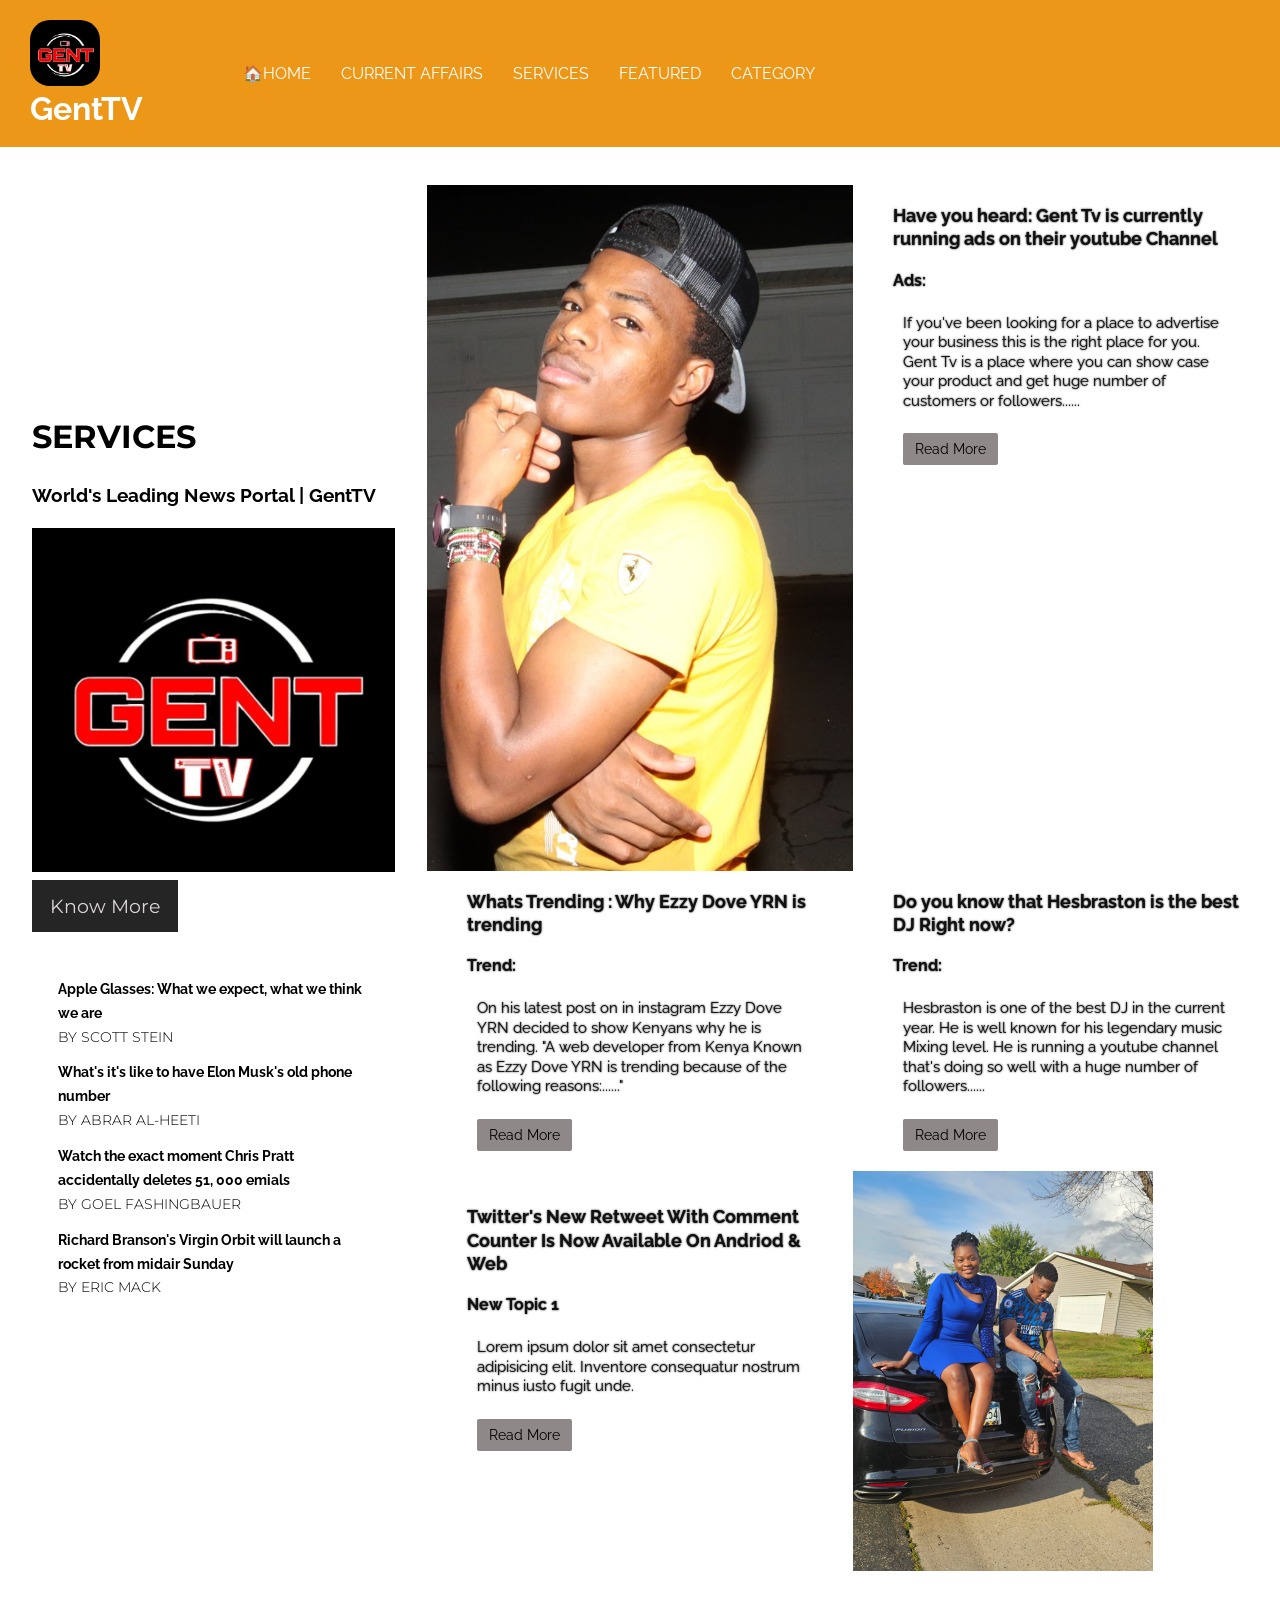
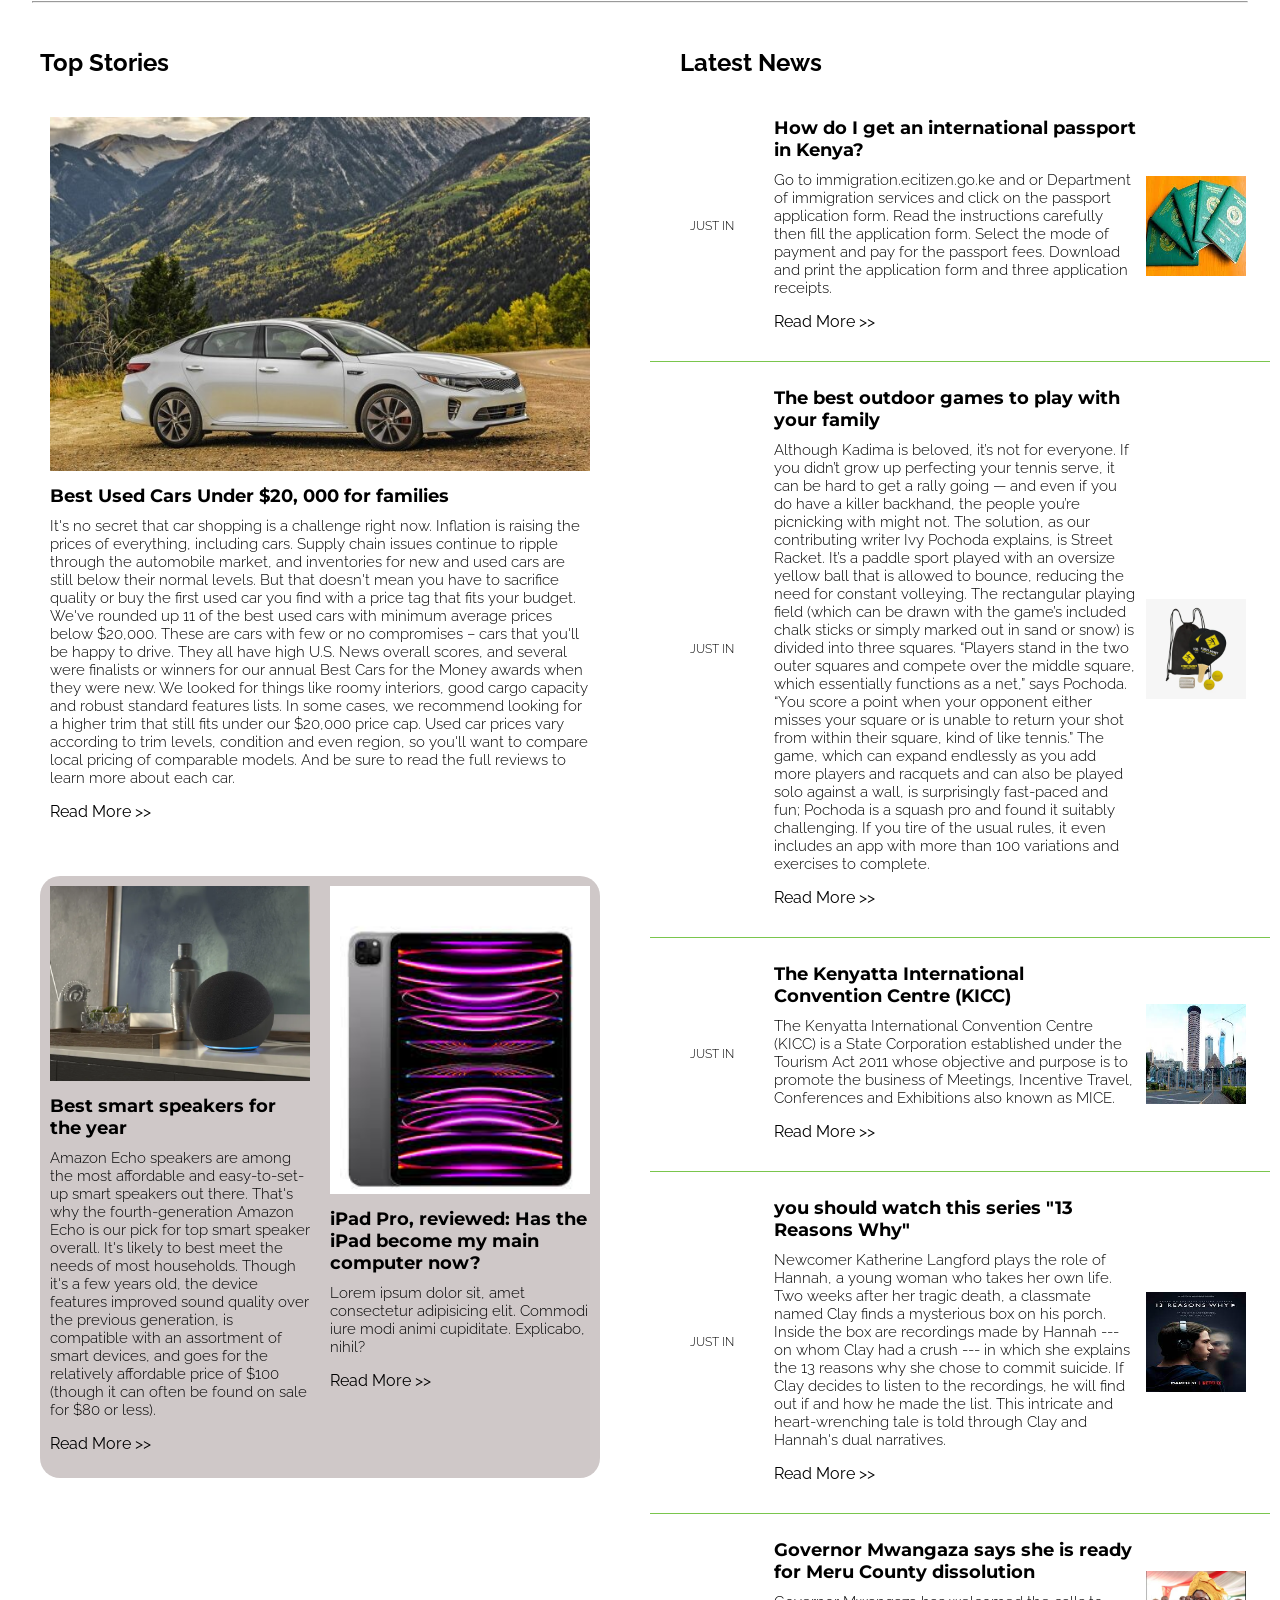
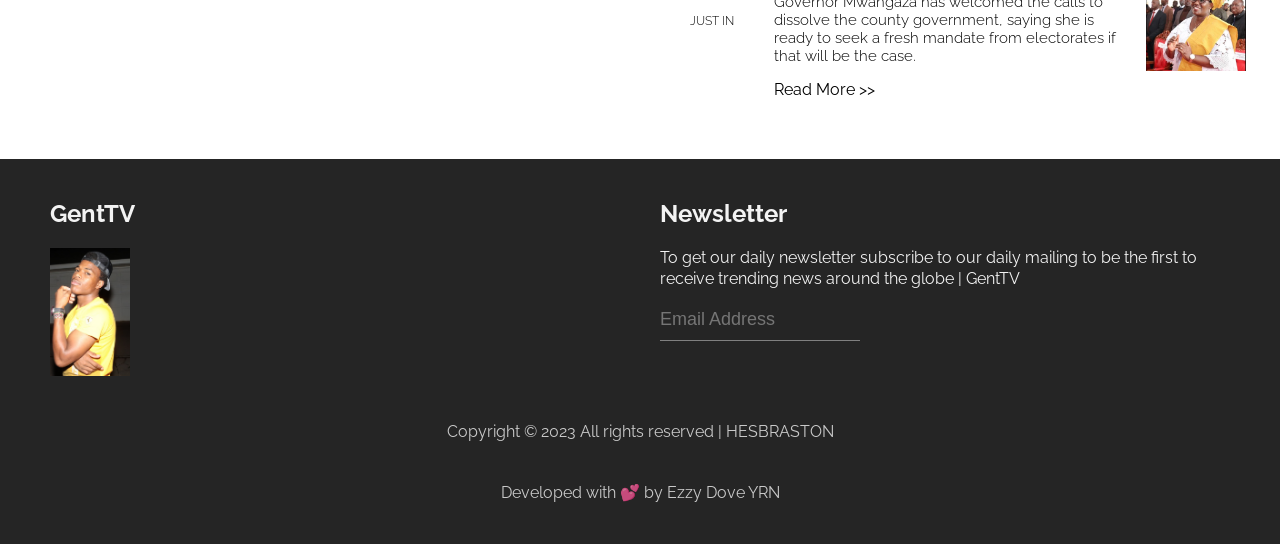
==== archive.html @ 9636a035 "Add files via upload" ====
<!DOCTYPE html>
 <html class="no-js">
    <head>
        <title>GentTV</title>
        <link rel="icon" type="image/x-icon" href="logo.jpg">
        <meta property="og:image" content="https://logo.jpg" />
        <meta charset="utf-8">
        <meta http-equiv="X-UA-Compatible" content="IE=edge">
        <title></title>
        <meta name="description" content="">
        <meta name="viewport" content="width=device-width, initial-scale=1">
        <link rel="stylesheet" href="main.css">
        <!-- google fonts -->
        <link href="https://fonts.googleapis.com/css2?family=Montserrat:wght@400;500;600;700&family=Raleway:wght@300;400;500;700;900&display=swap" rel="stylesheet">
        <!-- fontawesome -->
        <script src="https://kit.fontawesome.com/dbed6b6114.js" crossorigin="anonymous"></script>
    </head>
    <body>

        <!-- header -->
        <header>
            <div class = "navigation-container">
                <div class = "top-head">
                    <div class = "web-name">
                        <img style="width: 70px; border-radius: 20px;" src="logo.jpg" alt="logo.jpg">
                        <h1>GentTV</h1>
                    </div>

                    <div class = "ham-btn">
                        <span>
                            <i class = "fas fa-bars"></i>
                        </span>
                    </div>

                    <div class = "times-btn">
                        <span>
                            <i class = "fas fa-times"></i>
                        </span>
                    </div>
                </div>

                <!-- nav bar -->

                <div class = "nav-bar" id = "nav-bar">
                    <nav>
                        <ul>
                            <li><a href = "index.html">&#127968;home</a></li>
                            <li><a href = "current.html">current affairs</a></li>
                            <li><a href = "archive.html">Services</a></li>
                            <li><a href = "featured.html">featured</a></li>
                            <li><a href = "category.html">category</a></li>
                        </ul>
                    </nav>
                </div>

                <!--social icons -->
                <div class = "social-icons">
                    <ul>
                        <li>
                            <a href= "https://www.facebook.com/iamdukeranking?mibextid=LQQJ4d"><i class = "fab fa-facebook"></i></a>
                        </li>
                        <li>
                            <a href= "#"><i class = "fab fa-twitter"></i></a>
                        </li>
                        <li>
                            <a href= "#"><i class = "fab fa-instagram"></i></a>
                        </li>
                        <li>
                            <a href= "https://youtube.com/@HESBRASTONTV?si=8Ja44ivDtAuWL9R5"><i class = "fab fa-youtube"></i></a>
                        </li>
                    </ul>
                </div>
            </div>
        </header>

        <section class = "banner">
            <div class = "banner-main-content">
                <h2>SERVICES</h2>
                <h3>World's Leading News Portal | GentTV</h3>
                <img src="logo.jpg" alt="">

                <button>
                    <a href = "#">Know More</a>
                </button>

                <div class = "current-news-head">
                    <h3>Apple Glasses: What we expect, what we think we are <span>by scott stein</span></h3>

                    <h3>What's it's like to have Elon Musk's old phone number <span>by abrar al-heeti</span></h3>

                    <h3>Watch the exact moment Chris Pratt accidentally deletes 51, 000 emials <span>by goel fashingbauer</span></h3>

                    <h3>Richard Branson's Virgin Orbit will launch a rocket from midair Sunday <span>by eric mack</span></h3>
                </div>
            </div>

            <div class = "banner-sub-content">
                <img src="Dj Hesb.jpg" alt="Hesbraston">
                <div class = "hot-topic">
                    <img src = "" alt = "">

                    <div class = "hot-topic-content">
                        <h2>Have you heard: Gent Tv is currently running ads on their youtube Channel</h2>

                        <h3>Ads:</h3>
                        <p>If you've been looking for a place to advertise your business this is the right place for you. Gent Tv is a place where you can show case your product and get huge number of customers or followers......</p>
                        <a href = "#">Read More</a>
                    </div>
                </div>

                <div class = "hot-topic">
                    <img src = "images/banner-news-2.jpg" alt = "">

                    <div class = "hot-topic-content">
                        <h2>Whats Trending : Why Ezzy Dove YRN is trending</h2>

                        <h3>Trend:</h3>
                        <p>On his latest post on in instagram Ezzy Dove YRN decided to show Kenyans why he is trending. "A web developer from Kenya Known as Ezzy Dove YRN is trending because of the following reasons:......"</p>
                        <a href = "#">Read More</a>
                    </div>
                </div>

                <div class = "hot-topic">
                    <img src = "images/banner-news-3.jpg" alt = "">

                    <div class = "hot-topic-content">
                        <h2>Do you know that Hesbraston is the best DJ Right now?</h2>
                        <h3>Trend:</h3>
                        <p>
                            Hesbraston is one of the best DJ in the current year. He is well known for his legendary music Mixing level. He is running a youtube channel that's doing so well with a huge number of followers......</p>
                        <a href = "#">Read More</a>
                    </div>
                </div>

                <div class = "hot-topic">
                    <img src = "images/banner-news-4.jpg" alt = "">

                    <div class = "hot-topic-content">
                        <h2>Twitter's New Retweet With Comment Counter Is Now Available On Andriod & Web</h2>

                        <h3>New Topic 1</h3>
                        <p>Lorem ipsum dolor sit amet consectetur adipisicing elit. Inventore consequatur nostrum minus iusto fugit unde.</p>
                        <a href = "#">Read More</a>
                    </div>
                </div>
                <img src="Us.jpg" alt="US" style="width: 300px; max-width: 100%;">
            </div>
        </section>
        
        <hr>

        <main>
            <section class = "main-container-left">
                <h2>Top Stories</h2>
                <div class = "container-top-left">
                    <article>
                        <img src = "bast.jpg">

                        <div>
                            <h3>Best Used Cars Under $20, 000 for families</h3>

                            <p>It's no secret that car shopping is a challenge right now. Inflation is raising the prices of everything, including cars. Supply chain issues continue to ripple through the automobile market, and inventories for new and used cars are still below their normal levels. But that doesn't mean you have to sacrifice quality or buy the first used car you find with a price tag that fits your budget.
                                We've rounded up 11 of the best used cars with minimum average prices below $20,000. These are cars with few or no compromises – cars that you'll be happy to drive. They all have high U.S. News overall scores, and several were finalists or winners for our annual Best Cars for the Money awards when they were new. We looked for things like roomy interiors, good cargo capacity and robust standard features lists. In some cases, we recommend looking for a higher trim that still fits under our $20,000 price cap.
                                
                                Used car prices vary according to trim levels, condition and even region, so you'll want to compare local pricing of comparable models. And be sure to read the full reviews to learn more about each car.</p>

                            <a href = "#">Read More <span>>></span></a>
                        </div>
                    </article>
                </div>

                <div class = "container-bottom-left">
                    <article>
                        <img src = "bestspeaker.webp">
                        <div>
                            <h3>Best smart speakers for the year</h3>
                            <p>Amazon Echo speakers are among the most affordable and easy-to-set-up smart speakers out there. That's why the fourth-generation Amazon Echo is our pick for top smart speaker overall. It's likely to best meet the needs of most households. Though it's a few years old, the device features improved sound quality over the previous generation, is compatible with an assortment of smart devices, and goes for the relatively affordable price of $100 (though it can often be found on sale for $80 or less).</p>

                            <a href = "#">Read More <span>>></span></a>
                        </div>
                    </article>

                    <article>
                        <img src = "ipadpro.jpg">
                        <div>
                            <h3>iPad Pro, reviewed: Has the iPad become my main computer now?</h3>
                            <p>Lorem ipsum dolor sit, amet consectetur adipisicing elit. Commodi iure modi animi cupiditate. Explicabo, nihil?</p>

                            <a href = "#">Read More <span>>></span></a>
                        </div>
                    </article>
                </div>
            </section>

            <section class = "main-container-right">
                <h2>Latest News</h2>
                
                <article>
                    <h4>just in </h4>
                    <div>
                        <h2>How do I get an international passport in Kenya?</h2>

                        <p>Go to immigration.ecitizen.go.ke and or Department of immigration services and click on the passport application form. Read the instructions carefully then fill the application form. Select the mode of payment and pay for the passport fees. Download and print the application form and three application receipts.</p>

                        <a href = "#">Read More <span>>></span></a>
                    </div>
                    <img src = "international passport.jpg">
                </article>

                <article>
                    <h4>just in </h4>
                    <div>
                        <h2>The best outdoor games to play with your family</h2>

                        <p>Although Kadima is beloved, it’s not for everyone. If you didn’t grow up perfecting your tennis serve, it can be hard to get a rally going — and even if you do have a killer backhand, the people you’re picnicking with might not. The solution, as our contributing writer Ivy Pochoda explains, is Street Racket. It’s a paddle sport played with an oversize yellow ball that is allowed to bounce, reducing the need for constant volleying. The rectangular playing field (which can be drawn with the game’s included chalk sticks or simply marked out in sand or snow) is divided into three squares. “Players stand in the two outer squares and compete over the middle square, which essentially functions as a net,” says Pochoda. “You score a point when your opponent either misses your square or is unable to return your shot from within their square, kind of like tennis.” The game, which can expand endlessly as you add more players and racquets and can also be played solo against a wall, is surprisingly fast-paced and fun; Pochoda is a squash pro and found it suitably challenging. If you tire of the usual rules, it even includes an app with more than 100 variations and exercises to complete.</p>

                        <a href = "#">Read More <span>>></span></a>
                    </div>
                    <img src = "bestgame.webp">
                </article>

                <article>
                    <h4>just in </h4>
                    <div>
                        <h2>The Kenyatta International Convention Centre (KICC)</h2>

                        <p>The Kenyatta International Convention Centre (KICC) is a State Corporation established under the Tourism Act 2011 whose objective and purpose is to promote the business of Meetings, Incentive Travel, Conferences and Exhibitions also known as MICE.</p>

                        <a href = "#">Read More <span>>></span></a>
                    </div>
                    <img src = "KICC.jpg">
                </article>

                <article>
                    <h4>just in </h4>
                    <div>
                        <h2>you should watch this series "13 Reasons Why"</h2>

                        <p>Newcomer Katherine Langford plays the role of Hannah, a young woman who takes her own life. Two weeks after her tragic death, a classmate named Clay finds a mysterious box on his porch. Inside the box are recordings made by Hannah --- on whom Clay had a crush --- in which she explains the 13 reasons why she chose to commit suicide. If Clay decides to listen to the recordings, he will find out if and how he made the list. This intricate and heart-wrenching tale is told through Clay and Hannah's dual narratives.</p>

                        <a href = "#">Read More <span>>></span></a>
                    </div>
                    <img src = "Netflix.jpg">
                </article>

                <article>
                    <h4>just in </h4>
                    <div>
                        <h2>Governor Mwangaza says she is ready for Meru County dissolution</h2>

                        <p>
                            Governor Mwangaza has welcomed the calls to dissolve the county government, saying she is ready to seek a fresh mandate from electorates if that will be the case. </p>

                        <a href = "#">Read More <span>>></span></a>
                    </div>
                    <img src = "mwangaza.webp">
                </article>
            </section>
        </main>

        <footer>
            <div class = "footer-container">
                <div class = "footer-left">
                    <h2>GentTV</h2>
                    <p>
                        <img style="width: 80px;" src="Dj Hesb.jpg" alt="Hesbraston">
                    </p>
                </div>

                <div class = "footer-right">
                    <h2>Newsletter</h2>
                    <p>To get our daily newsletter subscribe to our daily mailing to be the first to receive trending news around the globe | GentTV</p>
    
                    <div>
                        <input type = "text" placeholder = "Email Address">
                        <i class = "fas fa-envelope"></i>
                    </div>
                </div>
            </div>

            <p>Copyright &copy; 2023 All rights reserved | HESBRASTON</p>
            <p>Developed with 💕 by Ezzy Dove YRN</p>
        </footer>

        <script src="script.js" async defer></script>
    </body>
</html>
---- main.css ----
/*

font-family: 'Montserrat', sans-serif;
font-family: 'Raleway', sans-serif;

*/

*{
  box-sizing: border-box;
  padding: 0;
  margin: 0;
}

:root{
  --heading: 'Montserrat', sans-serif;
}

body{
  font-family: 'Raleway', sans-serif;
  background: #fff;
}

/* global styling */

img{
  width: 100%;
}
ul{
  list-style: none;
}

a{
  text-decoration: none;
  color: #000;
}

hr{
  width: 95vw;
  margin: 0 auto;
}

/* header */
.top-head{
  display: flex;
  justify-content: space-between;
  align-items: center;
  margin: 0 auto;
  background: rgb(236, 151, 24);
  color: #fff;
  padding: 20px 30px;
}

.top-head .fas{
  font-size: 2rem;
  cursor: pointer;
}

/******* js related styling *****/

.times-btn{
  display: none;
}

.nav-bar{
  background: #333;
  height: 0;
  overflow: hidden;
}

.show-nav{
  height: auto;
}

/********************/

.nav-bar ul li{
  text-align: center;
  display: block;
  padding: 15px 0;
  transition: all 1s ease-in-out;
}

.nav-bar ul li:hover{
  background: #0e0e0e;
}

.nav-bar ul li a{
  color: #fff;
  text-transform: uppercase;
}

.nav-bar ul li a:hover{
  text-decoration: underline;
}

/* social -icons */

.social-icons{
  display: none;
}

/* banner */

.banner{
  min-height: auto;
  display: grid;
  grid-template-columns: 1fr;
  align-items: center;
  padding: 30px 0;
  margin-top: 8px;
}

.banner-main-content{
  padding: 0 2rem;
  line-height: 1.7;
}

.banner-main-content h2{
  font-size: 2rem;
  font-family: var(--heading);
}

.banner-main-content h3{
  padding: 1rem 0;
}

.banner-main-content button{
  border: none;
  background: #252525;
  padding: 14px 18px;
  font-size: 1.2rem;
  font-family: 'Montserrat', sans-serif;
  transition: background 1s ease;
}

.banner-main-content button a{
  color: #e6dfdff3;
  transition: color 1s ease;
}

.banner-main-content button:hover{
  background: #fff;
}

.banner-main-content button:hover a{
  color: #0d0a0b;
}


.current-news-head{
  background: #fff;
  padding: 20px;
  font-size: 12px;
  margin: 20px 0;
}

.current-news-head h3{
  padding: 6px;
  cursor: pointer;
  position: relative;
}

.current-news-head h3:hover::before{
  content: ">> ";
  position: absolute;
  left: -12px;
}

.current-news-head span{
  display: block;
  font-family: var(--heading);
  font-weight: 300;
  text-transform: uppercase;
}

.hot-topic{
  overflow: hidden;
  position: relative;
  width: 100%;
  padding: 12px;
  height: 300px;
}

.hot-topic img{
  display: block;
}

.hot-topic-content{
  position: absolute;
  bottom: 0;
  left: 20px;
  right: 20px;
  padding: 10px 20px;
  line-height: 1.3;
  color: #111111;
}

.hot-topic h2{
  padding: 10px 0;
  font-size: 18px;
  text-shadow: 0 0 2px #000;
}

.hot-topic h3{
  padding: 10px 0;
  font-size: 16px;
  text-shadow: 0 0 2px #000;
}

.hot-topic p{
  padding: 10px 0;
  font-size: 15px;
  text-shadow: 0 0 2px #000;
  padding: 12px 10px;
}

.hot-topic-content a{
  display: block;
  background: rgb(143, 136, 136);
  border: none;
  width: 95px;
  border-radius: 2px;
  text-align: center;
  padding: 7px 10px;
  font-size: 14px;
  margin: 10px 0 10px 10px;
}

.hot-topic-content a:hover{
  text-decoration: underline;
}

/** main ***/

main a{
  padding: 15px 0;
  display: block;
  transition: all 0.5s;
}

main span{
  transition: padding-left 0.5s;
}

main a:hover span{
  padding-left: 5px;
}

main a:hover{
  color: #7ac64d;
}

/* main container left */

.main-container-left{
  padding: 30px 10px;
}

.main-container-left > h2{
  padding: 15px 0 15px 30px;
}

.main-container-left h3{
  padding: 10px 0;
  font-size: 18px;
  font-family: var(--heading);
}

.main-container-left p{
  font-size: 15px;
  font-weight: 300;
}

.main-container-left article{
  padding: 10px;
}

.container-top-left{
  padding: 15px 30px;
}

.container-bottom-left{
  background: #cfc8c8;
  margin: 15px 30px;
  border-radius: 20px;
}

/*** main container right */

.main-container-right{
  padding: 30px 10px;
}

.main-container-right > h2{
  padding: 15px 0 15px 30px;
}

.main-container-right article{
  display: grid;
  grid-template-columns: 1fr 3fr 1fr;
  padding: 15px 0;
  border-bottom: 1px solid #7ac64d;
}

.main-container-right article:last-child{
  border-bottom: none;
}

.main-container-right img{
  width: 100px;
  height: 100px;
  align-self: center;
}

.main-container-right h4{
  text-align: center;
  text-transform: uppercase;
  font-weight: 300;
  font-size: 12px;
  align-self: center;
}

.main-container-right article h2{
  font-size: 18px;
  padding: 10px 0;
  font-family: var(--heading);
}

.main-container-right article p{
  font-size: 15px;
  font-weight: 300;
}

.main-container-right article div{
  margin-right: 10px;
}


/****** footer *****/

footer{
  background: #252525;
  color: #f3f3f3;
  padding: 30px;
}

footer h2{
  padding: 10px 0;
}

footer p{
  padding: 10px 0;
  line-height: 1.3;
}

.footer-left, 
.footer-right{
  margin: 0 20px;
}

footer > p{
  text-align: center;
  opacity: 0.8;
  margin-top: 20px;
}

.footer-right i{
  font-size: 1.8rem;
  color: #808080;
}

.footer-right input{
  font-size: 18px;
  border: none;
  background: transparent;
  outline: none;
  color: #808080;
  padding-right: 10px;
  width: 100%;
}

.footer-right div{
  display: flex;
  align-items: center;
  justify-content: start;
  width: 200px;
  padding: 10px 0;
  border-bottom: 1.6px solid #808080;
}



@media(max-width: 460px){
  .hot-topic-content h2{
      font-size: 16px;
  }

  .main-container-right article{
      display: block;
  }

  .main-container-right article img{
      display: none;
  }


}

@media(max-width: 500px){
  .main-container-right article{
      grid-template-columns: 1fr 3fr;
      grid-template-rows: 1fr 1fr;
  }

  .main-container-right article h4{
      grid-row: 1/2;
      grid-column: 1/2;
      align-self: flex-start;
  }

  .main-container-right article img{
      grid-row: 2/3;
      grid-column: 1/2;
  }

  .main-container-right article div{
      grid-row: 1/3;
      grid-column: 2/3;
  }
}


@media(min-width: 768px){
  .banner-sub-content{
      display: grid;
      grid-template-columns: repeat(2, 1fr);
  }

  .container-bottom-left{
      display: grid;
      grid-template-columns: repeat(2, 1fr);
  }
  
}


@media(min-width: 800px){
  /* nav */
  .ham-btn, .times-btn{
      display: none!important;
  }

  .navigation-container{
      display: flex;
      background: rgb(236, 151, 24);
      align-items: center;
      flex-wrap: wrap;
  }

  .top-head{
      flex: 0 0 15%;
  }

  .nav-bar{
      flex: 1 0 auto;
      height: 100%;
      background: transparent;
  }

  .nav-bar nav ul{
      display: flex;
      justify-content: center;
  }
  .nav-bar nav ul li{
      padding-right: 30px;
  }

  .nav-bar nav ul li:hover{
      background: none;
  }

  /* social icons */
  .social-icons{
      flex: 0 1 30%;
      display: block;
      margin: 0 auto;
  }

  .social-icons .fab{
      color: #fff;
      font-size: 2rem;
  }
  .social-icons ul{
      display: flex;
      justify-content: space-between;
      padding: 0 20px;
  }
  .social-icons ul li{
      padding: 20px;
  }

  .footer-container{
      display: flex;
  }

  .footer-right,
  .footer-left{
      flex: 1;
  }
}

@media(min-width: 992px){
  main{
      display: grid;
      grid-template-columns: repeat(2, 1fr);
  }
}

@media(min-width: 1080px){
  .banner{
      grid-template-columns: 1fr 2fr;
  }
}
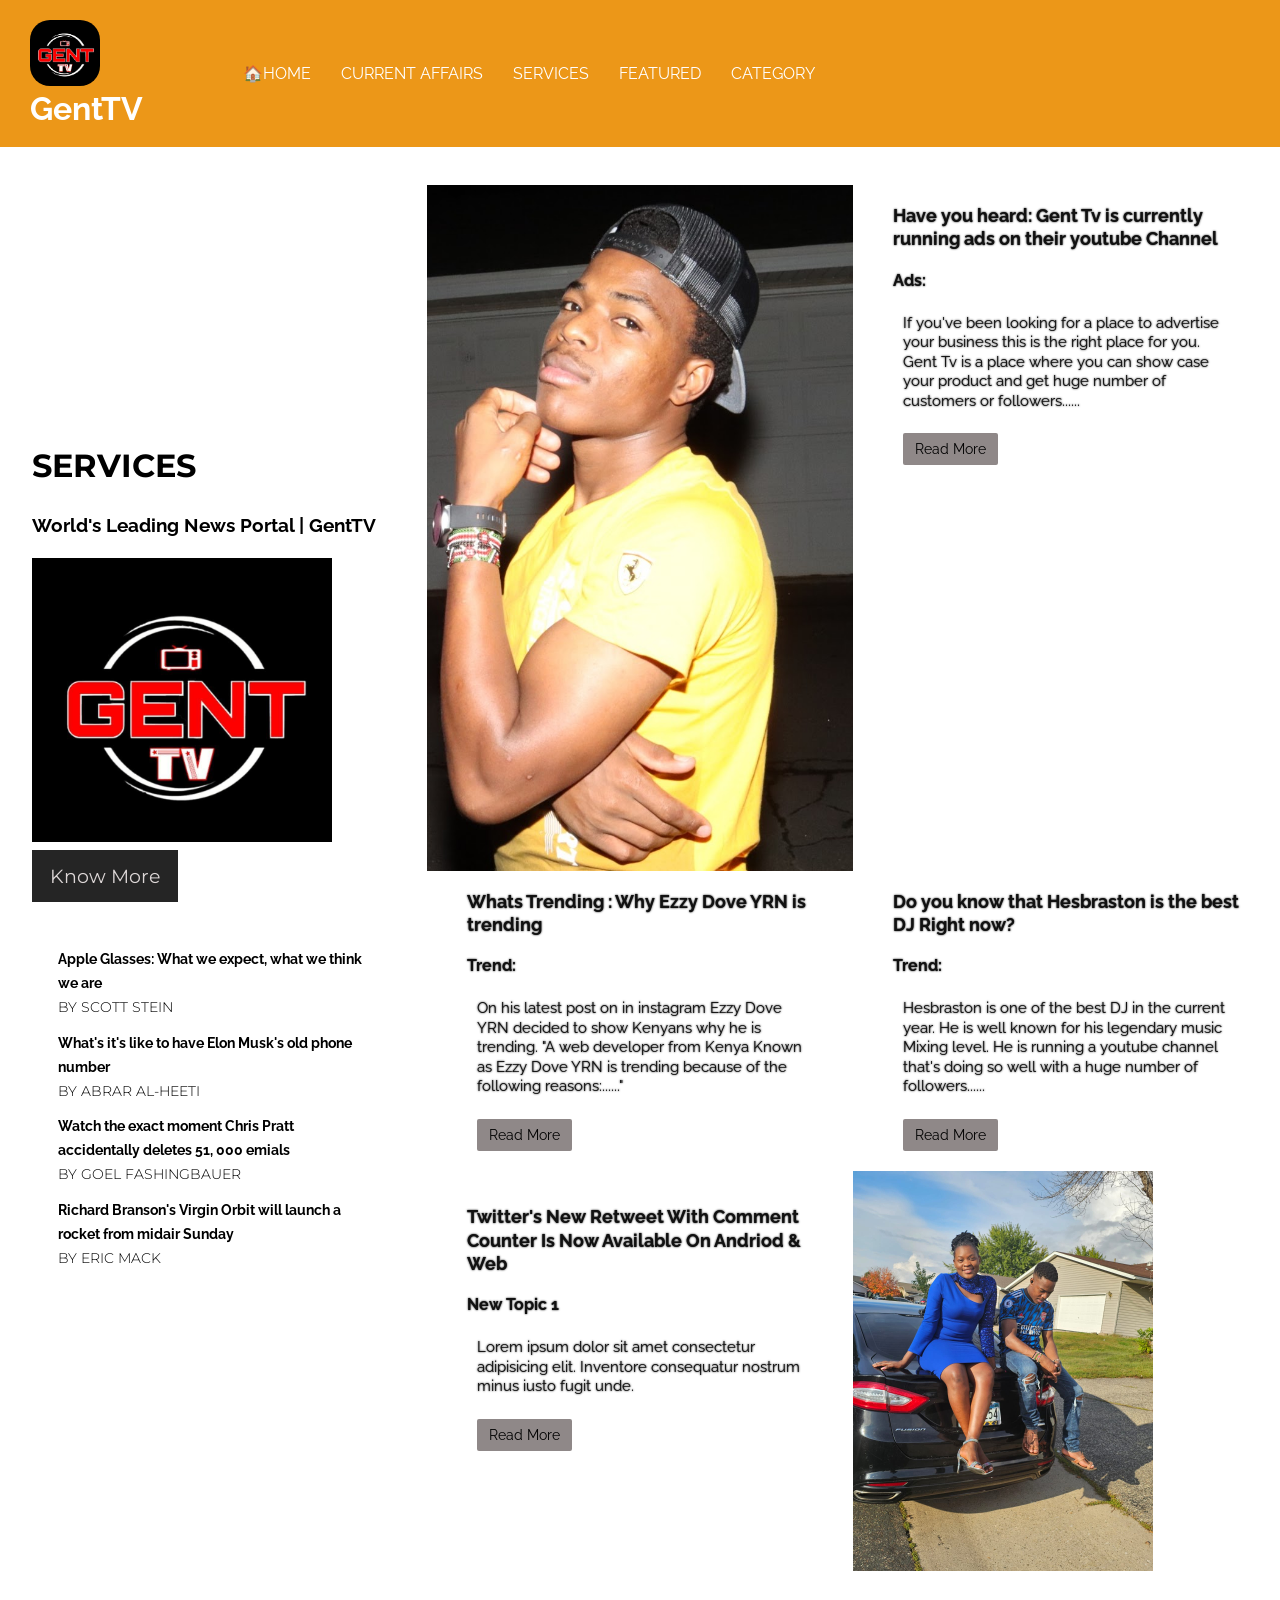
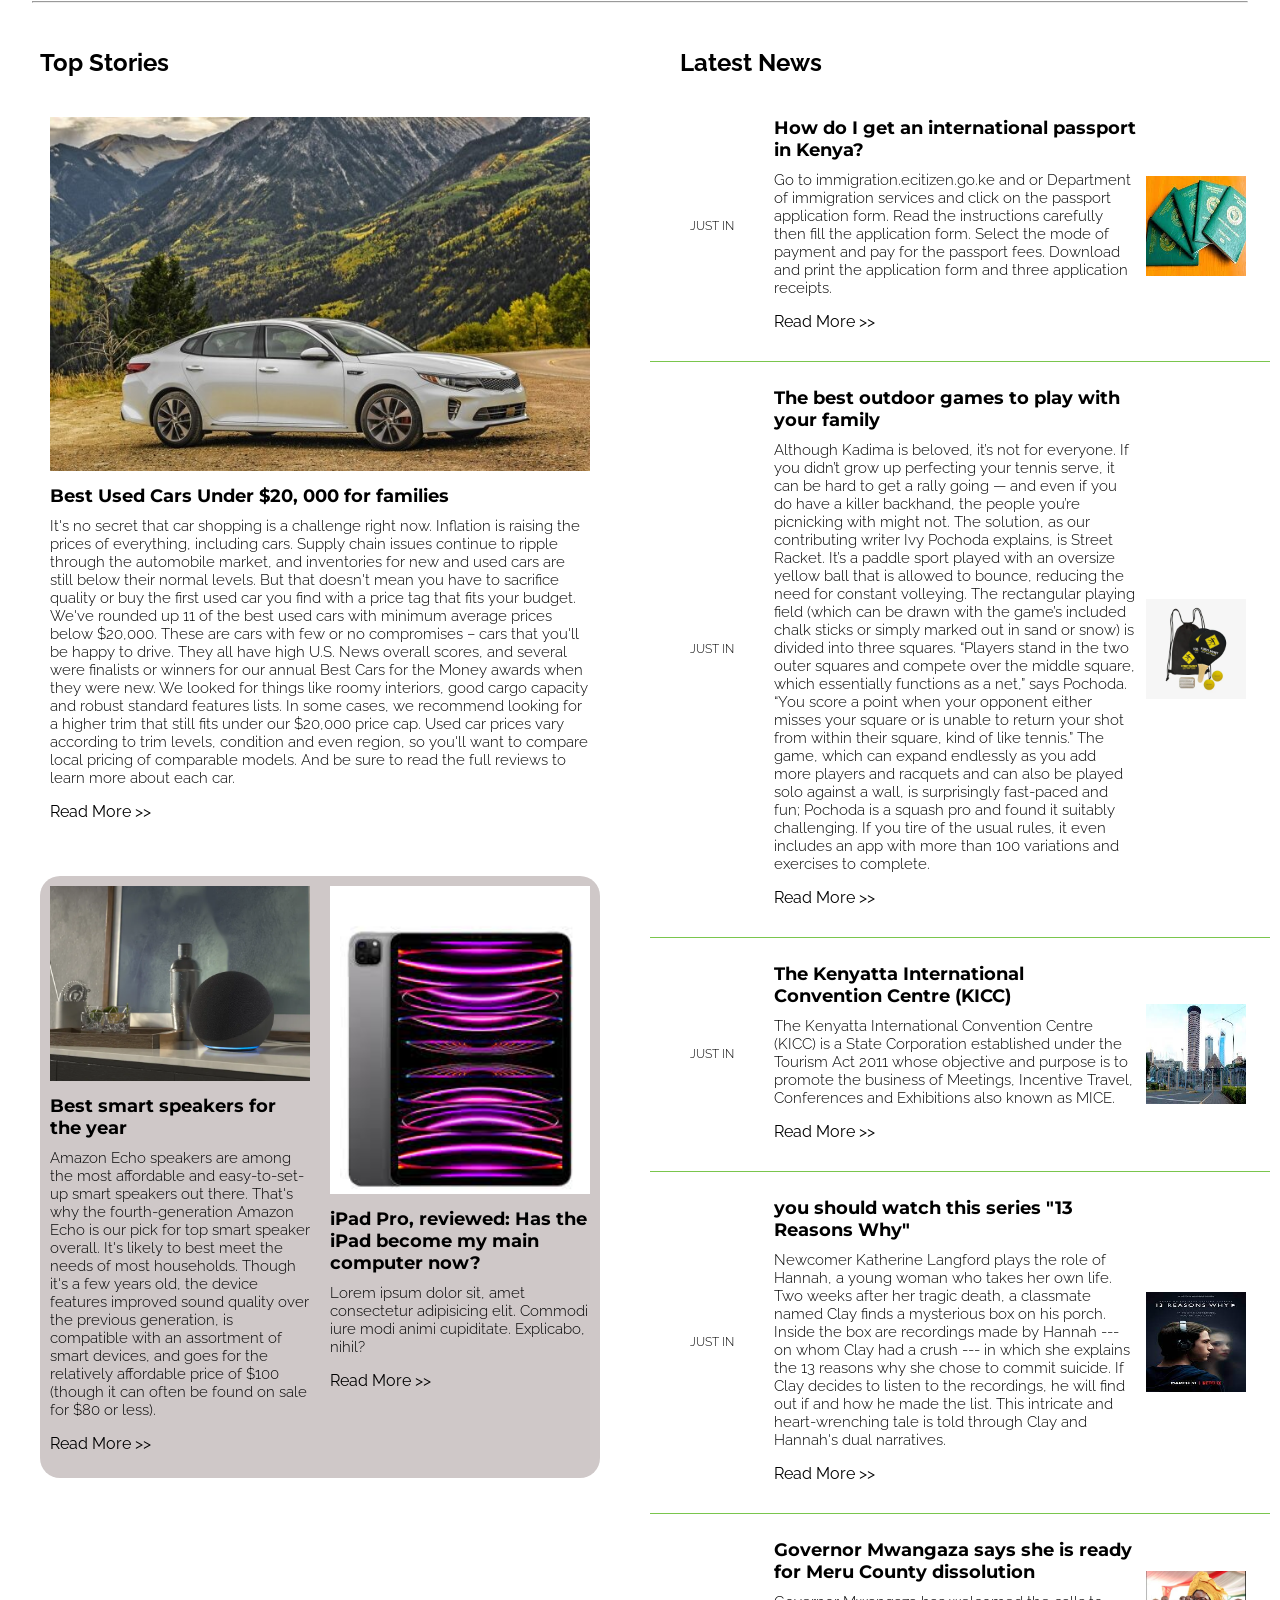
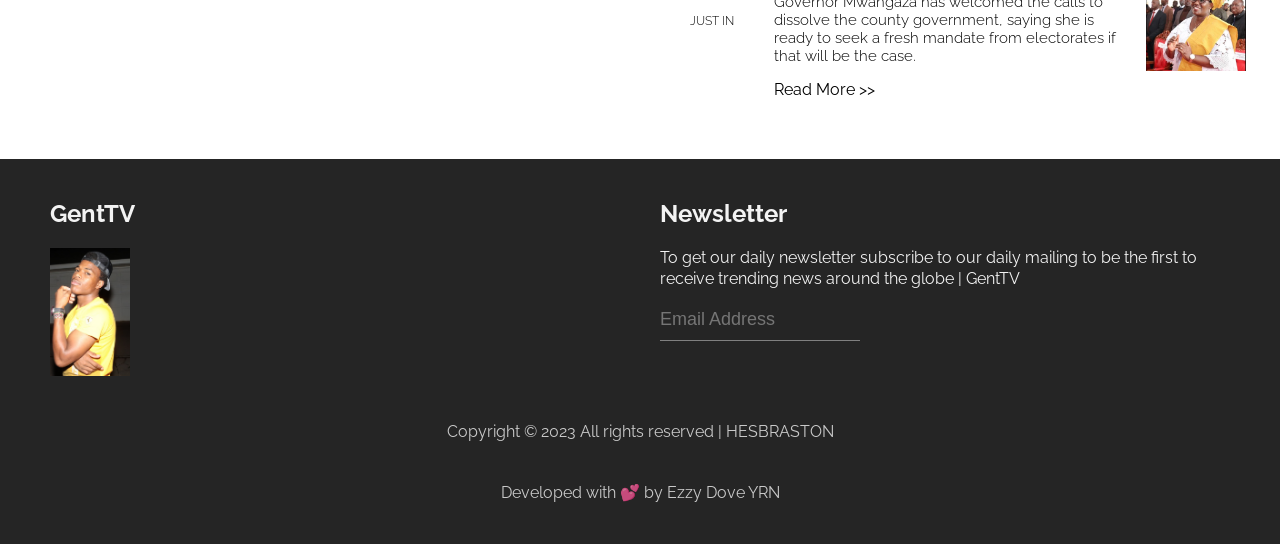
==== commit 481fbf88: "Update archive.html" ====
--- a/archive.html
+++ b/archive.html
@@ -77,7 +77,7 @@
             <div class = "banner-main-content">
                 <h2>SERVICES</h2>
                 <h3>World's Leading News Portal | GentTV</h3>
-                <img src="logo.jpg" alt="">
+                <img style="width: 300px;" src="logo.jpg" alt="">
 
                 <button>
                     <a href = "#">Know More</a>
@@ -284,4 +284,4 @@
 
         <script src="script.js" async defer></script>
     </body>
-</html>+</html>
